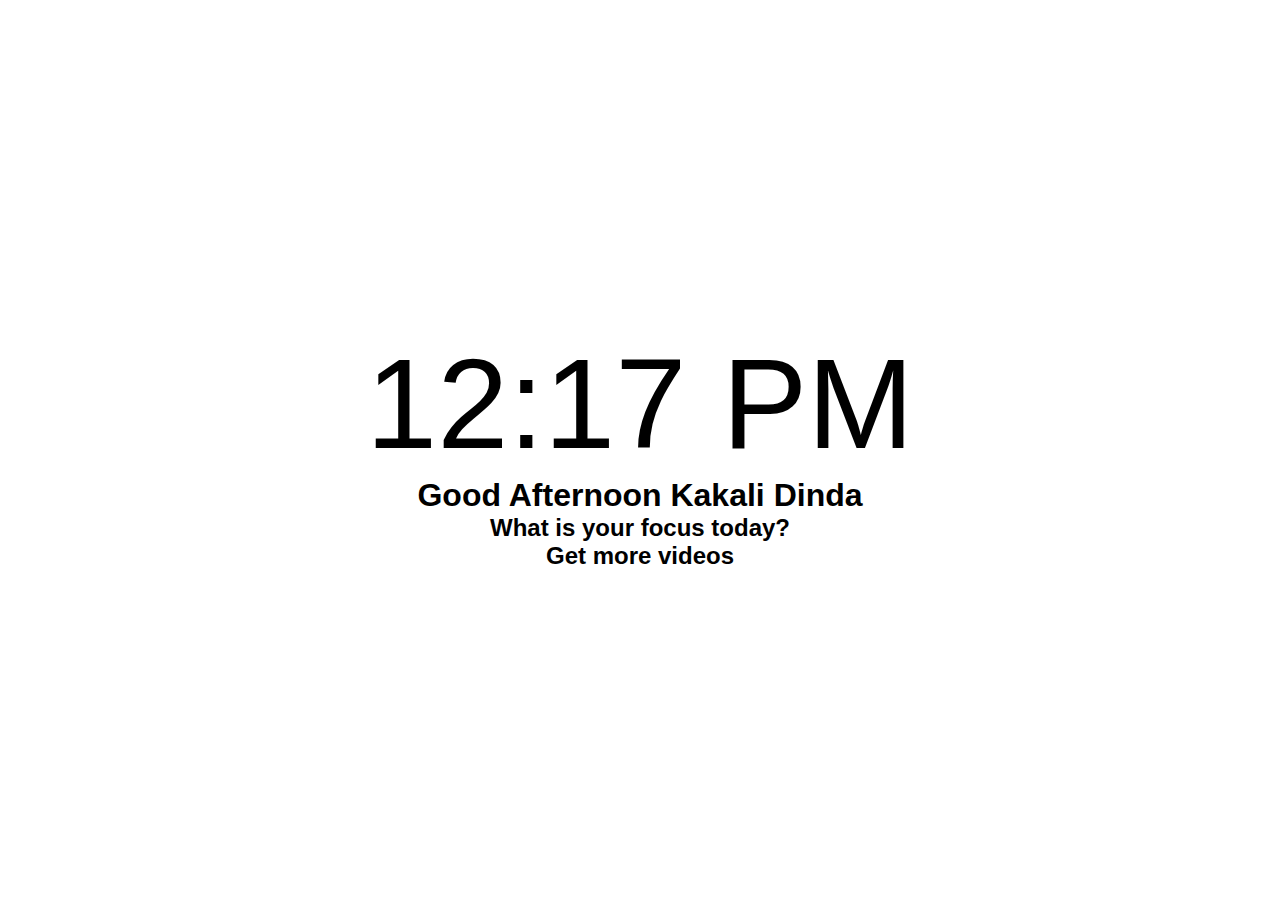
==== interactiveLandingpage/index.html @ b367c544 "initial commit" ====
<!DOCTYPE html>
<html lang="en">

<head>
    <meta charset="UTF-8">
    <meta http-equiv="X-UA-Compatible" content="IE=edge">
    <meta name="viewport" content="width=device-width, initial-scale=1.0">
    <title>Interactive Landing Page</title>
    <link rel="stylesheet" href="style.css">
</head>

<body>

    <time id="time">12:17 PM</time>
    <h1>
        <span id="greeting">Good Afternoon</span>
        <span id="name" contenteditable="true">Kakali Dinda</span>
    </h1>
    <h2>What is your focus today?</h2>
    <h2 id="focus">Get more videos</h2>

    <script src="app.js"></script>
</body>

</html>
---- interactiveLandingpage/style.css ----
*{
    margin: 0;
    padding: 0;
    box-sizing: border-box;
}

body {
    font-family: sans-serif;
    display: flex;
    flex-direction: column;
    align-items: center;
    justify-content: center;
    text-align: center;
    height: 100vh;
    color: black;
}

#time {
    font-size: 8rem;
}
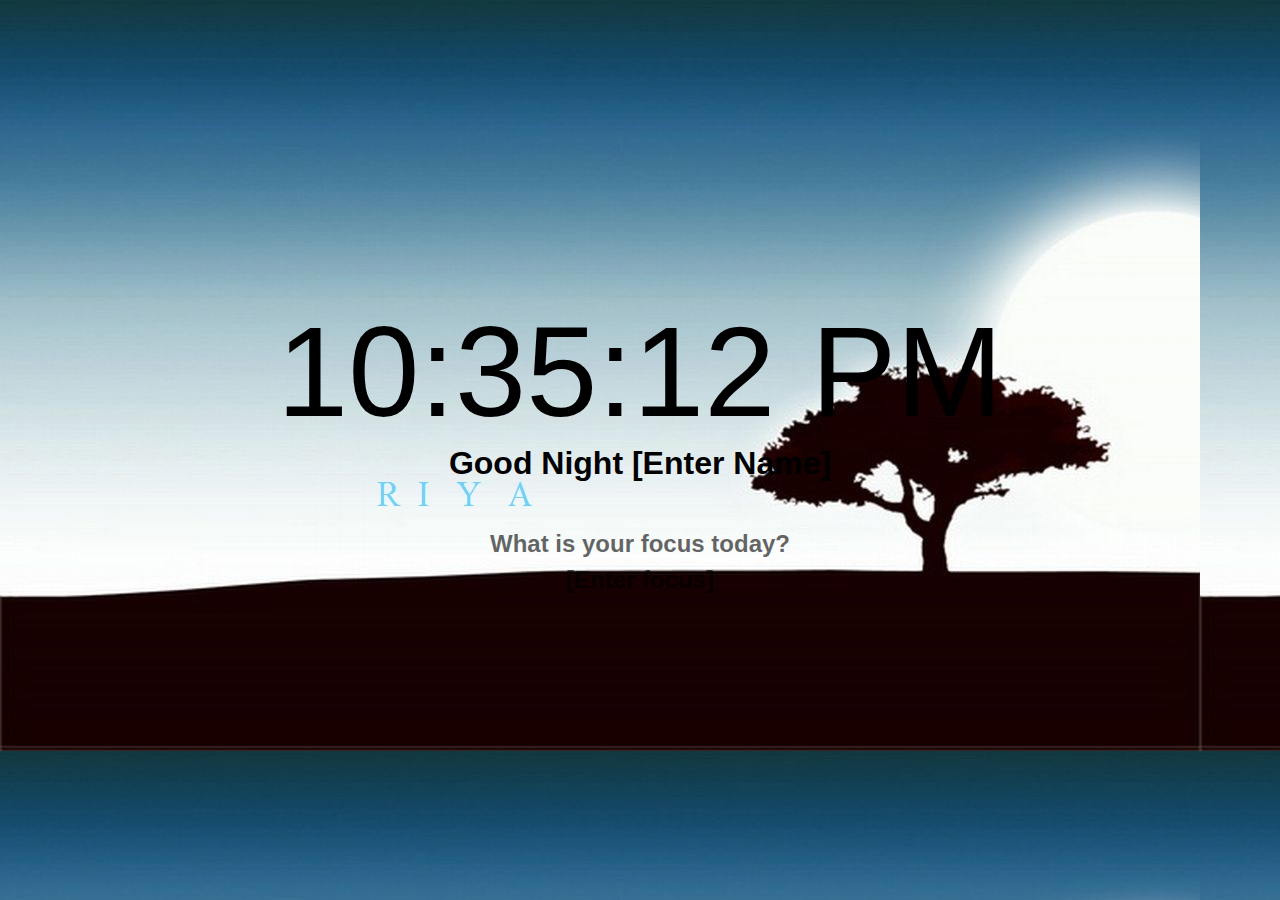
==== commit b2cb71e6: "up" ====
--- a/interactiveLandingpage/index.html
+++ b/interactiveLandingpage/index.html
@@ -11,13 +11,13 @@
 
 <body>
 
-    <time id="time">12:17 PM</time>
+    <time id="time"></time>
     <h1>
-        <span id="greeting">Good Afternoon</span>
-        <span id="name" contenteditable="true">Kakali Dinda</span>
+        <span id="greeting"></span>
+        <span id="name" contenteditable="true"></span>
     </h1>
     <h2>What is your focus today?</h2>
-    <h2 id="focus">Get more videos</h2>
+    <h2 id="focus" contenteditable="true"></h2>
 
     <script src="app.js"></script>
 </body>
--- a/interactiveLandingpage/style.css
+++ b/interactiveLandingpage/style.css
@@ -17,4 +17,19 @@
 
 #time {
     font-size: 8rem;
+}
+
+h1 {
+    margin-bottom: 3rem;
+}
+
+h2 {
+    margin-bottom: 0.5rem;
+    opacity: 0.6;
+}
+
+@media(max-width:700px){
+    #time {
+        font-size: 6rem;
+    }
 }